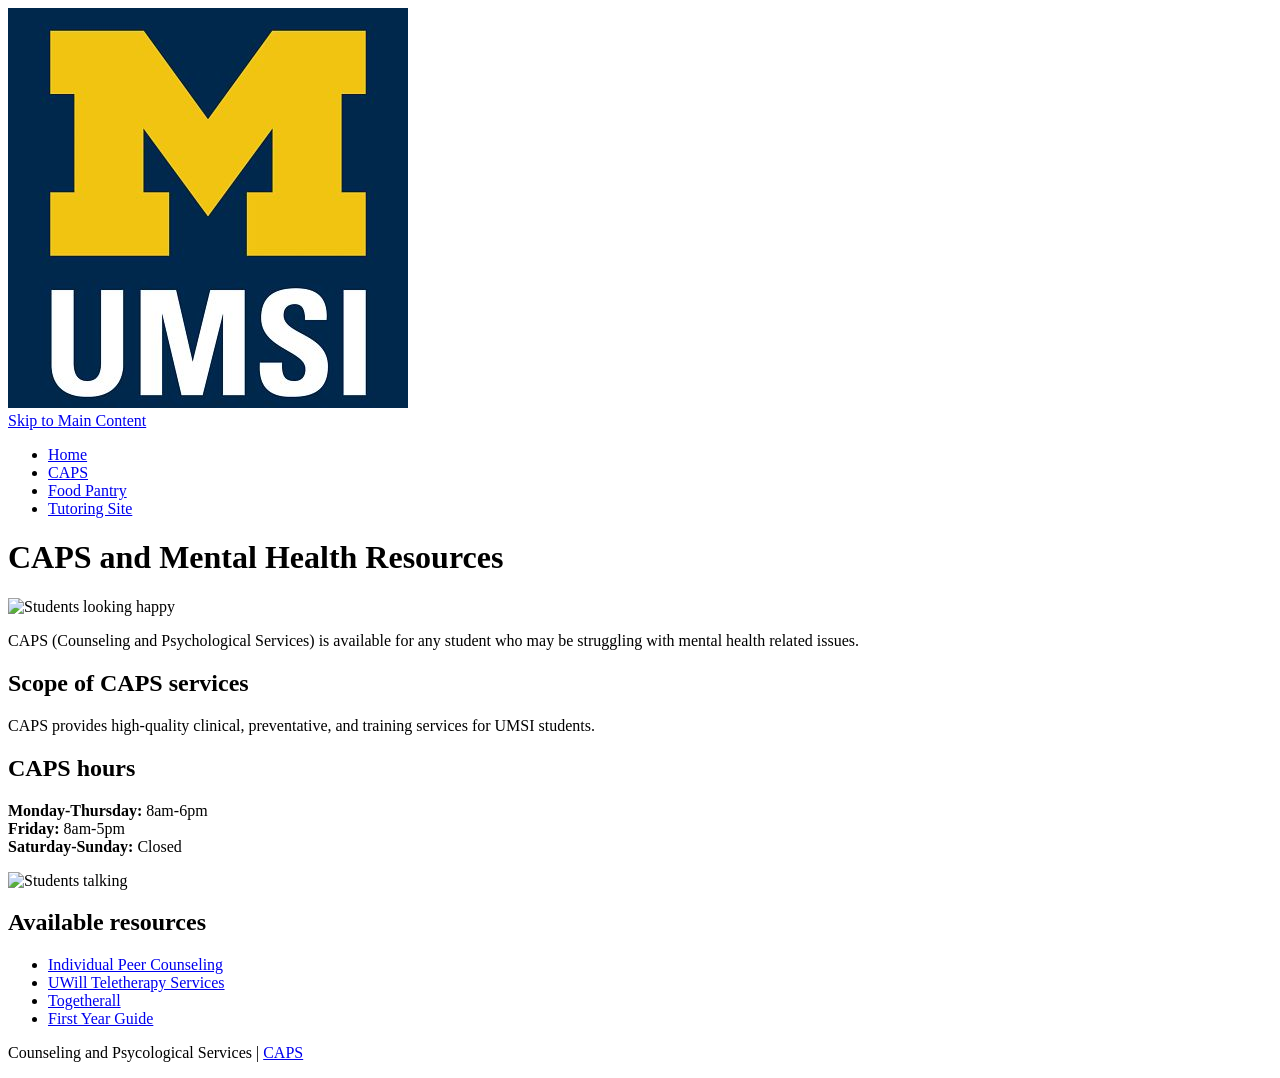
==== caps.html @ 5ced6c65 "New stuff" ====
<!DOCTYPE html>
<html lang="en">
<head>
    <meta charset="UTF-8">
    <meta name="viewport" content="width=device-width, initial-scale=1.0">
    <title>CAPS</title>
</head>
<body>

    <header>
        <img src="images/UMSI_signature_vertical_informal_solidblue.jpg" alt="UMSI Logo"><br>
        <a href = "#main">Skip to Main Content</a>
        <nav>
            <ul>
                <li><a href = "index.html">Home</a></li>
                <li><a href = "caps.html">CAPS</a></li>
                <li><a href = "food_pantry.html">Food Pantry</a></li>
                <li><a href = "tutoring_site.html">Tutoring Site</a></li>
            </ul>
        </nav>
        <h1>CAPS and Mental Health Resources</h1>

    </header>
    <main id="main">
        <div>
            <img src="images/UMSI_MHIClassroom_02202023_18.JPG" width="650px" alt="Students looking happy">
            <p>CAPS (Counseling and Psychological Services) is available for any student who may be struggling with mental health related issues.</p>
        </div>

        <div>
            <h2>Scope of CAPS services</h2>
            <p> 
                CAPS provides high-quality clinical, preventative, and training services for UMSI students.
            </p>
        </div> 

        <div>
            <h2>CAPS hours</h2>
            <p> 
                <b>Monday-Thursday:</b> 8am-6pm <br>
                <b>Friday:</b> 8am-5pm <br>
                <b>Saturday-Sunday:</b> Closed
            </p>
        </div> 
        
        <div>
            <img src="images/MCOMMONS-Artscapade-15.jpg.JPG" width="650px" alt="Students talking">
            <h2>Available resources</h2>
            <ul>
                <li><a href = "https://caps.umich.edu/individual-peer-counseling">Individual Peer Counseling</a></li>
                <li><a href = "https://caps.umich.edu/article/uwill-teletherapy-services">UWill Teletherapy Services</a></li>
                <li><a href = "https://caps.umich.edu/article/togetherall">Togetherall</a></li>
                <li><a href = "https://caps.umich.edu/article/first-year-guide">First Year Guide</a></li>
            </ul>
        </div>  
    </main>
    <footer>
        <p>Counseling and Psycological Services | <a href="https://caps.umich.edu/">CAPS </a></p>
    </footer>
    
</body>

</html>
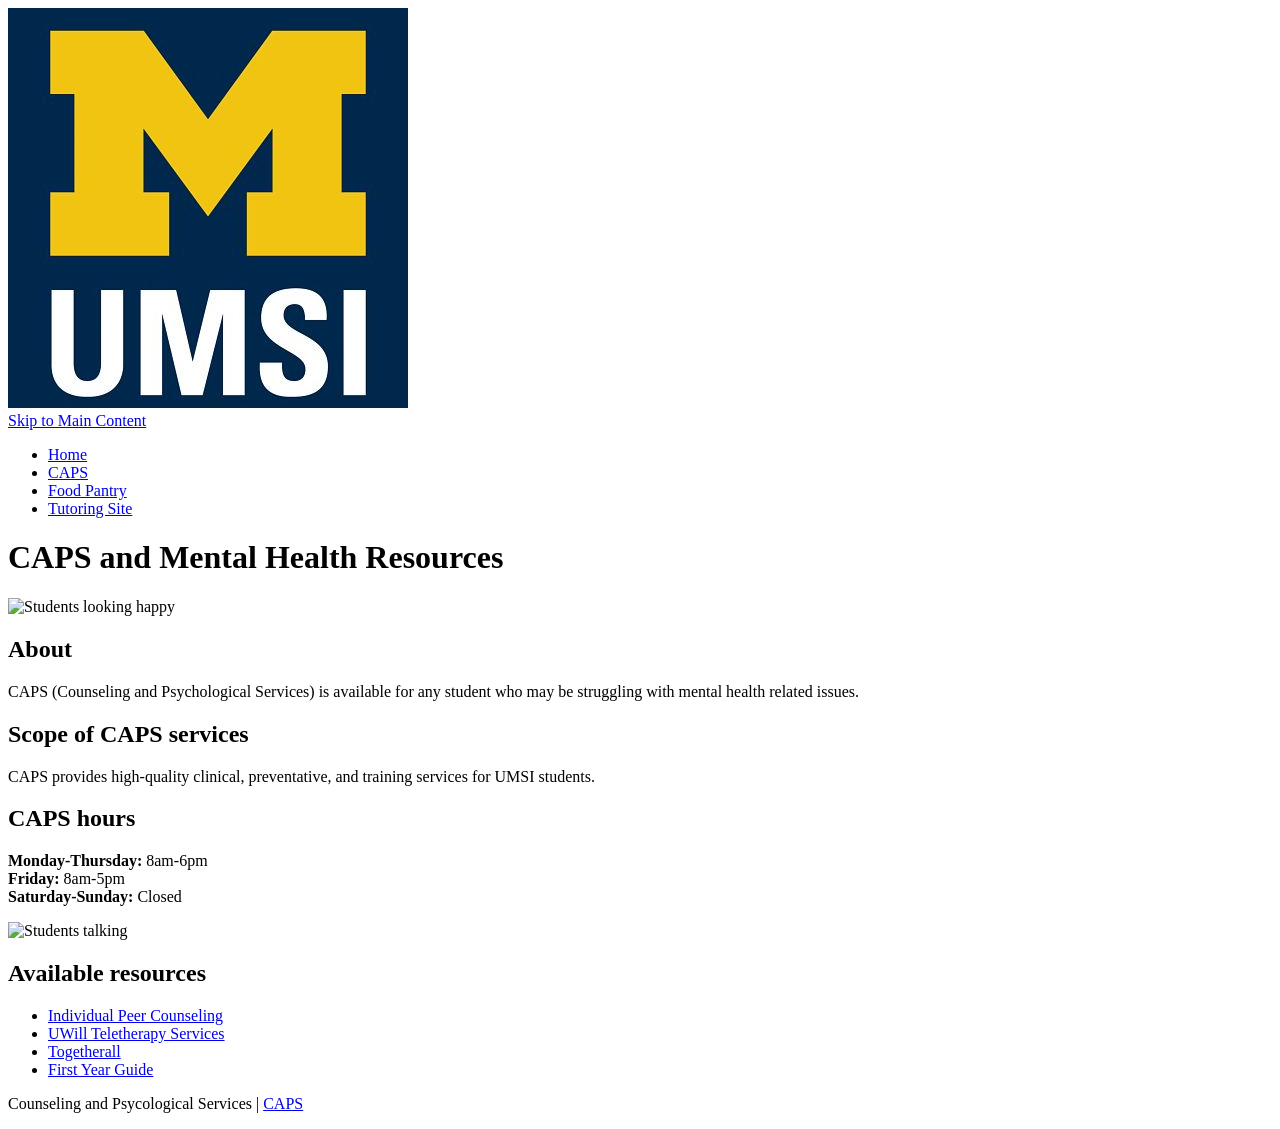
==== commit 3a6ed862: "Finishes" ====
--- a/caps.html
+++ b/caps.html
@@ -24,6 +24,7 @@
     <main id="main">
         <div>
             <img src="images/UMSI_MHIClassroom_02202023_18.JPG" width="650px" alt="Students looking happy">
+            <h2>About</h2>
             <p>CAPS (Counseling and Psychological Services) is available for any student who may be struggling with mental health related issues.</p>
         </div>
 
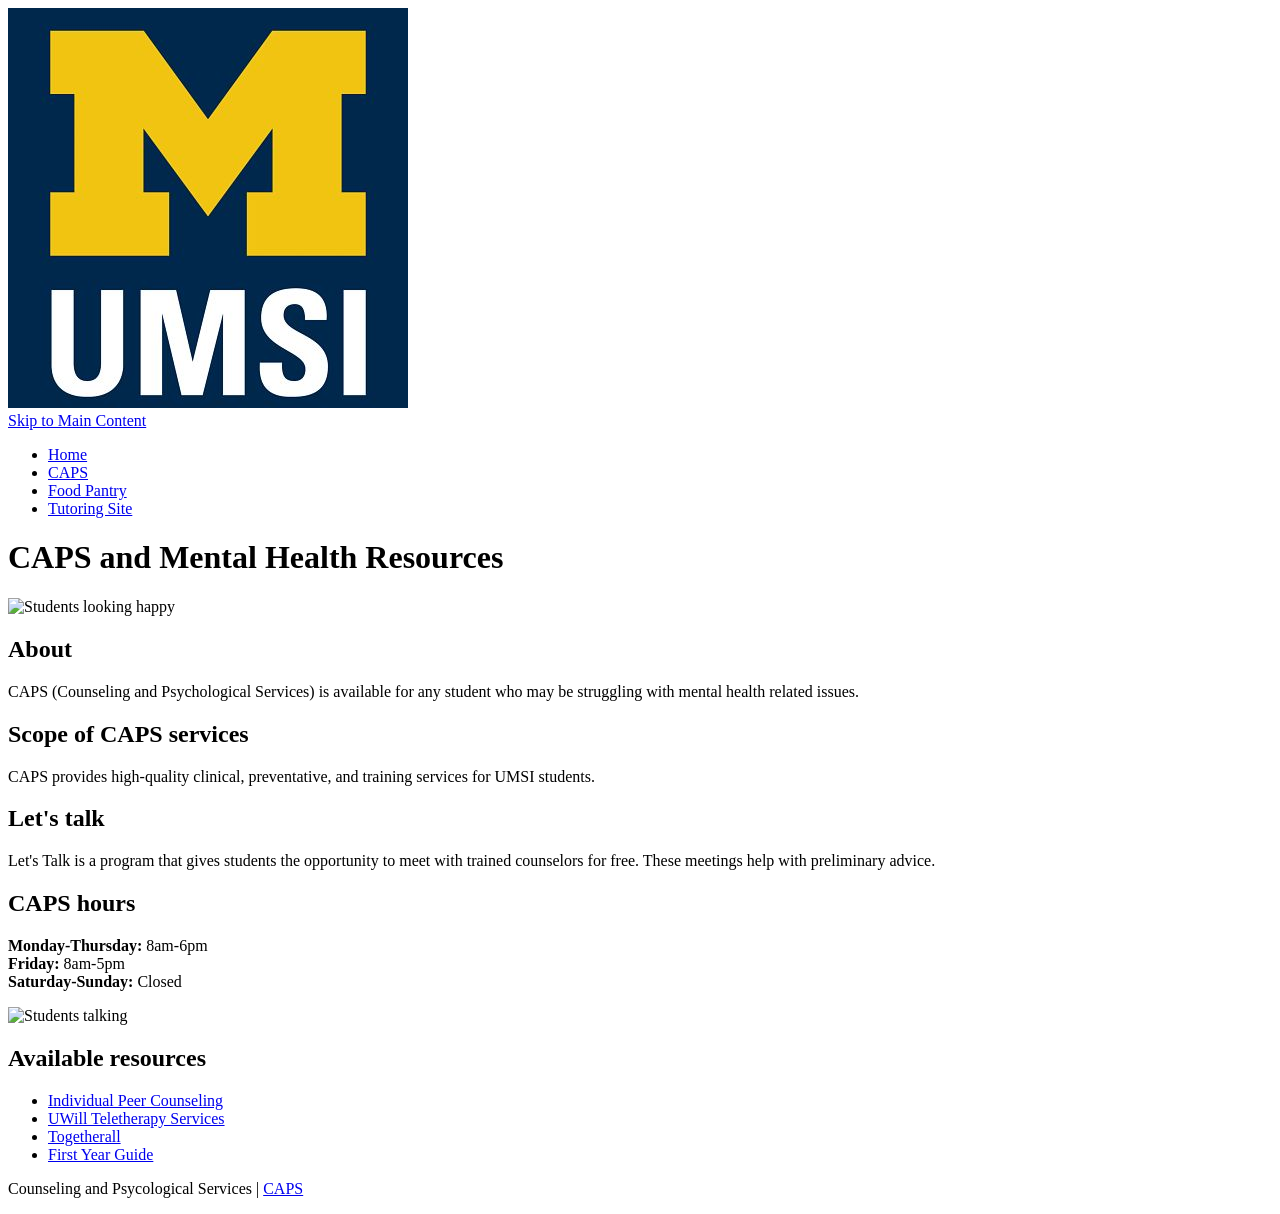
==== commit 8e98df89: "Additions" ====
--- a/caps.html
+++ b/caps.html
@@ -36,6 +36,13 @@
         </div> 
 
         <div>
+            <h2>Let's talk</h2>
+            <p> 
+                Let's Talk is a program that gives students the opportunity to meet with trained counselors for free. These meetings help with preliminary advice.
+            </p>
+        </div> 
+
+        <div>
             <h2>CAPS hours</h2>
             <p> 
                 <b>Monday-Thursday:</b> 8am-6pm <br>
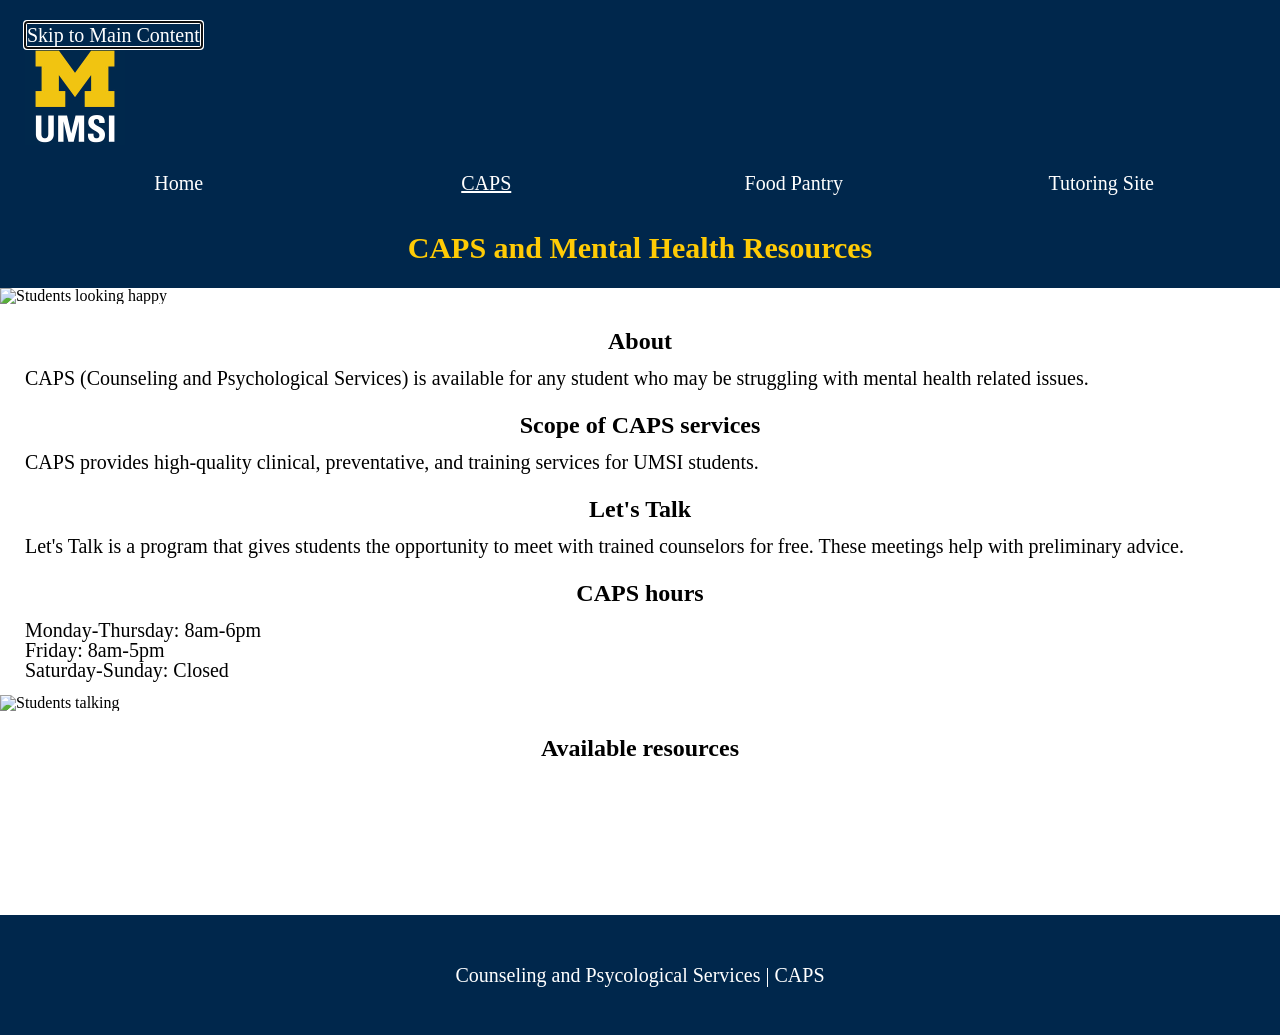
==== commit e3ca47ba: "Mobile for index" ====
--- a/caps.html
+++ b/caps.html
@@ -3,17 +3,19 @@
 <head>
     <meta charset="UTF-8">
     <meta name="viewport" content="width=device-width, initial-scale=1.0">
+    <link rel="stylesheet" href="css/html5reset.css">
+    <link rel="stylesheet" href="css/style.css">
     <title>CAPS</title>
 </head>
 <body>
 
     <header>
-        <img src="images/UMSI_signature_vertical_informal_solidblue.jpg" alt="UMSI Logo"><br>
-        <a href = "#main">Skip to Main Content</a>
+        <div class="skip"><a href="#main" autofocus tabindex="0">Skip to Main Content</a></div>
+        <img id="logo" src="images/UMSI_signature_vertical_informal_solidblue.jpg" alt="UMSI Logo"><br>
         <nav>
-            <ul>
+            <ul id="menu">
                 <li><a href = "index.html">Home</a></li>
-                <li><a href = "caps.html">CAPS</a></li>
+                <li><a href = "caps.html" class="selected">CAPS</a></li>
                 <li><a href = "food_pantry.html">Food Pantry</a></li>
                 <li><a href = "tutoring_site.html">Tutoring Site</a></li>
             </ul>
@@ -36,7 +38,7 @@
         </div> 
 
         <div>
-            <h2>Let's talk</h2>
+            <h2>Let's Talk</h2>
             <p> 
                 Let's Talk is a program that gives students the opportunity to meet with trained counselors for free. These meetings help with preliminary advice.
             </p>
--- a/css/style.css
+++ b/css/style.css
@@ -0,0 +1,162 @@
+p, li {
+    font-size: 20px;
+    margin: 15px;
+    padding-right: 10px;
+    padding-left: 10px;
+    font-family: 'Sans serif';
+}
+
+*:focus {
+    border: 2px solid;
+}
+
+a:link, a:visited, a:hover, a:active{
+    font-size: 20px;
+    color: white;
+    text-align: center;
+}
+
+a {
+    text-decoration: none;
+}
+
+.selected {
+    text-decoration: underline;
+}
+
+.skip a {
+    position: relative;
+    top: -100px
+}
+
+.skip a:focus {
+    top: 0px;
+}
+
+.container {
+    display: grid;
+    color: #00274C;
+    grid-template-columns: 1fr 5fr 1fr;
+
+    align-items: center;
+    justify-content: center;
+    row-gap: 20px;
+}
+
+.imgbox{
+    grid-column-start: 1;
+    grid-column-end: 3;
+    z-index: 0;
+
+    max-height: 600px;
+    overflow: hidden;
+}
+
+.textbox {
+    background-color: rgba(255, 255, 255, .8);
+    grid-column-start: 2;
+    grid-column-end: 2;
+    border: 5px solid #00274C;
+    z-index: 1;
+
+    text-align: center;
+    vertical-align: middle;
+    overflow: hidden;
+    margin: auto;
+    overflow: scroll;
+    max-height: 400px;
+}
+
+header {
+    background-color: #00274C;
+    text-decoration-color: #FFCB05;
+    color: #FFCB05;
+    padding: 25px;
+    margin: 0px;
+    border: 0px;
+}
+
+h1, h2 {
+    font-size: 24px;
+    margin-top: 25px;
+    font-weight: bold;
+    text-align: center;
+}
+
+h1 {
+    font-size: 30px;
+}
+
+h3 {
+    font-size: 20px;
+    text-align: center;
+}
+
+h4 {
+    font-size: 18px;
+    font-weight: bold;
+}
+
+body {
+    margin: 0px;
+    padding: 0px;
+}
+
+#home-text, #home-img {
+    grid-row-start: 1;       
+    grid-row-end: 1;  
+}
+
+#physical-text, #physical-img {
+    grid-row-start: 2;       
+    grid-row-end: 2;  
+}
+
+#mental-text, #mental-img {
+    grid-row-start: 3;       
+    grid-row-end: 3;  
+}
+
+#outside-text, #outside-img {
+    grid-row-start: 4;       
+    grid-row-end: 4;  
+}
+
+#skip {
+    margin: 10px;
+}
+
+#menu {
+    margin-top: 10px;
+    display: grid;
+    grid-template-columns: 1fr 1fr 1fr 1fr;
+    list-style: none;
+}
+
+#menu li {
+    grid-column: span 1;
+    text-align: center;
+}
+
+#health-list {
+    display: grid;
+    grid-template-columns: 1fr 1fr;
+    gap: 20px;
+}
+
+#life-list {
+    display: grid;
+    grid-template-columns: 1fr 1fr;
+    gap: 20px;
+}
+
+#logo {
+    width: 100px;
+}
+
+footer {
+    background-color: #00274C;
+    text-align: center;
+    color: white;
+    padding: 35px;
+}
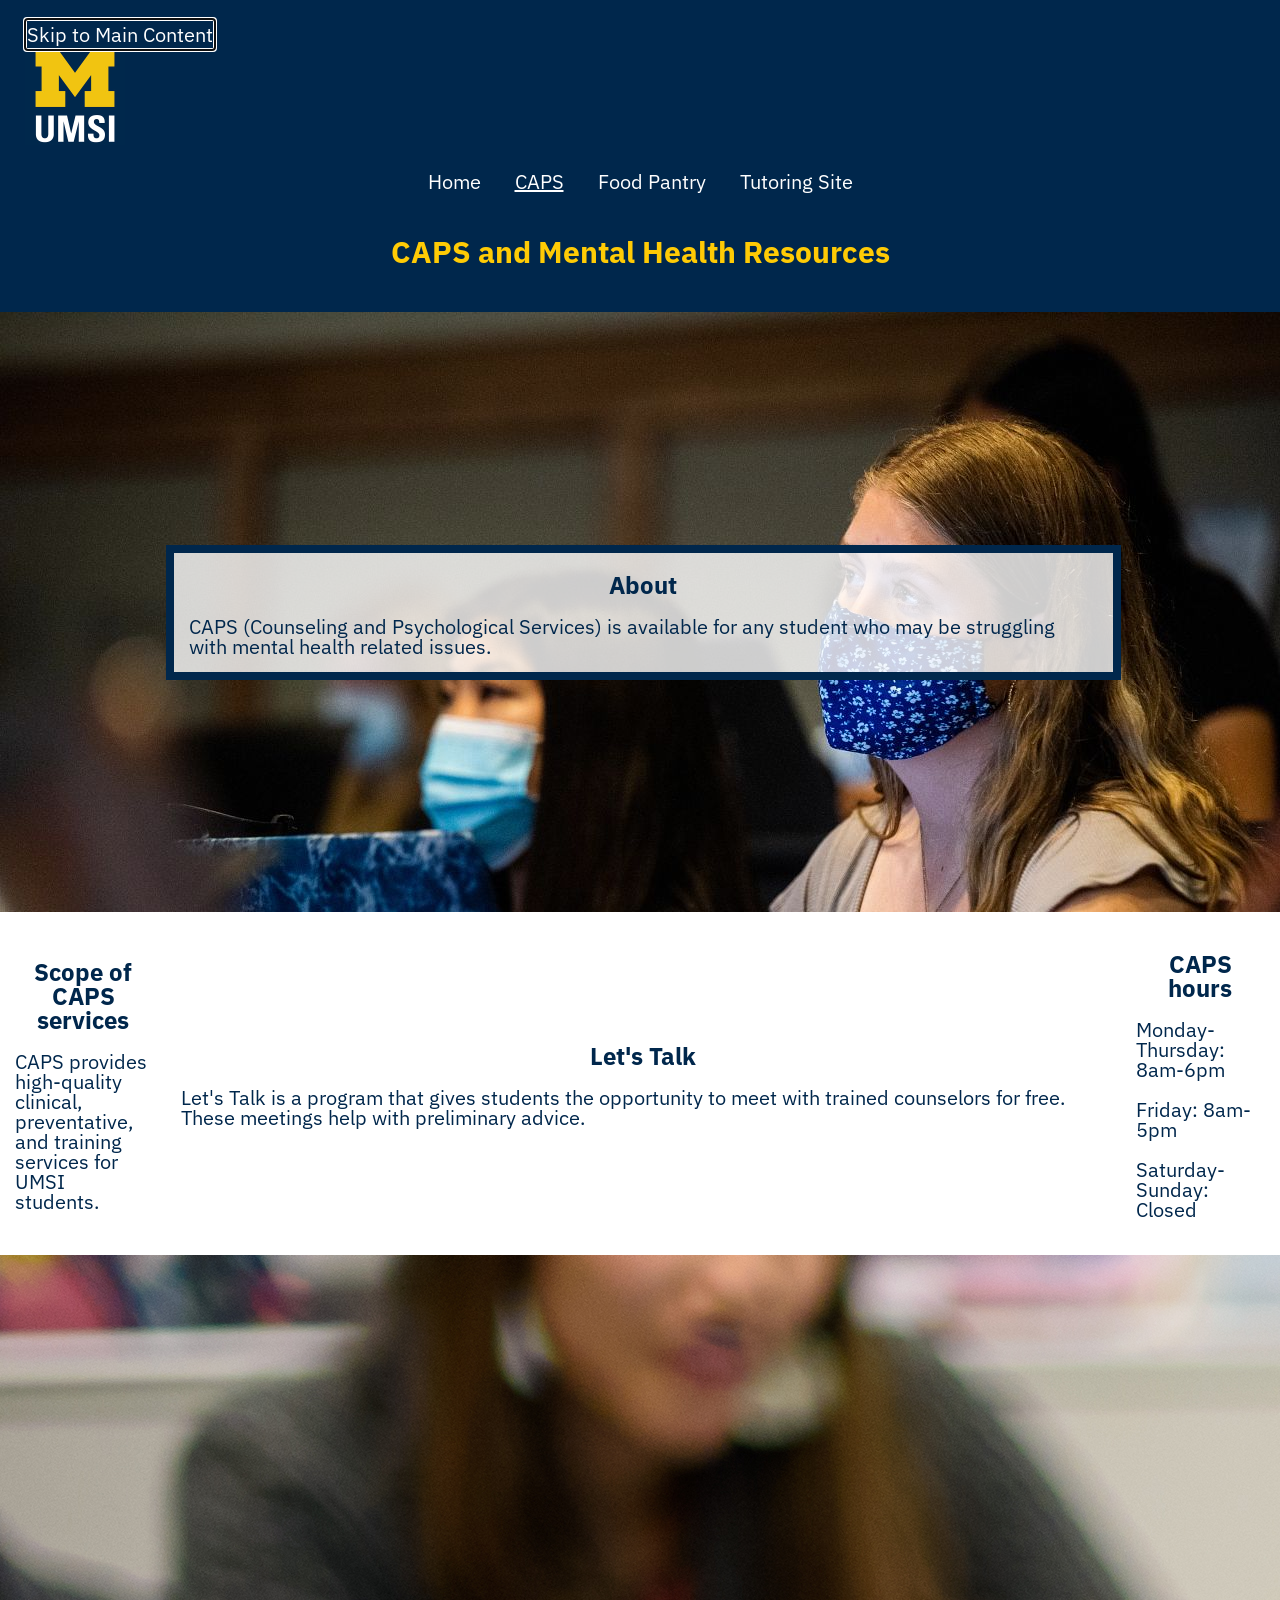
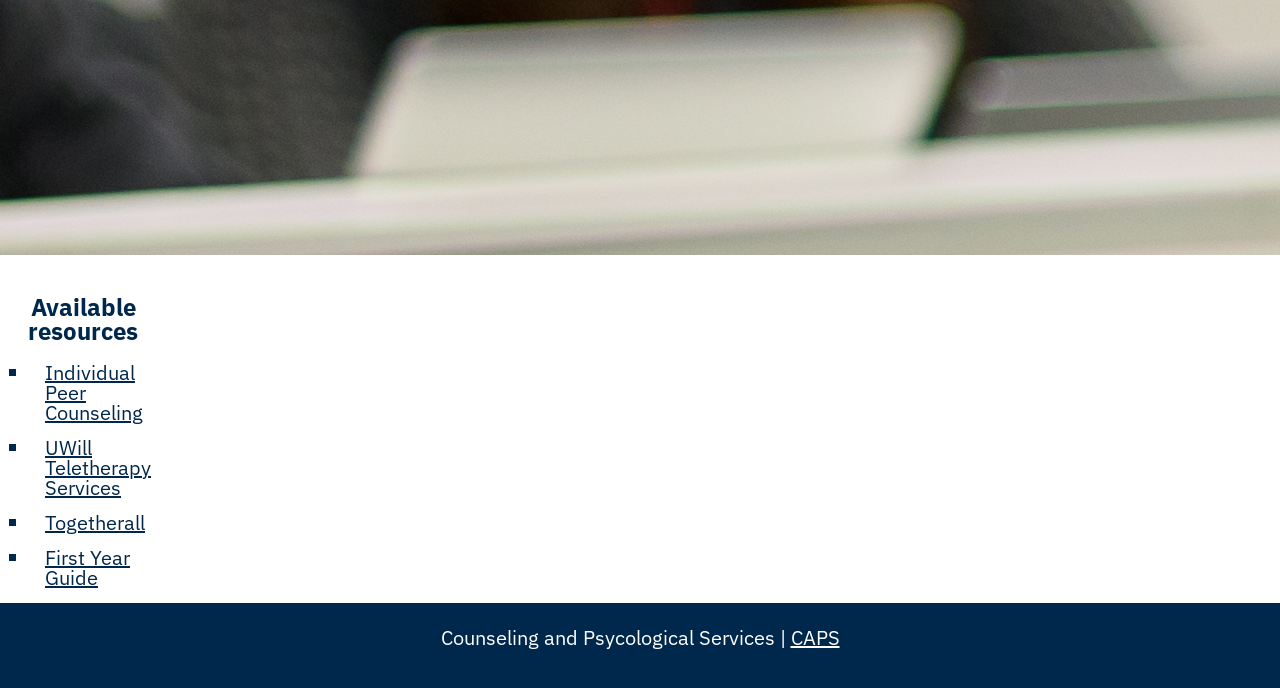
==== commit b2f8142b: "Index page" ====
--- a/caps.html
+++ b/caps.html
@@ -5,10 +5,13 @@
     <meta name="viewport" content="width=device-width, initial-scale=1.0">
     <link rel="stylesheet" href="css/html5reset.css">
     <link rel="stylesheet" href="css/style.css">
+
+    <link rel="preconnect" href="https://fonts.googleapis.com">
+    <link rel="preconnect" href="https://fonts.gstatic.com" crossorigin>
+    <link href="https://fonts.googleapis.com/css2?family=IBM+Plex+Sans:ital,wght@0,100..700;1,100..700&display=swap" rel="stylesheet">
     <title>CAPS</title>
 </head>
 <body>
-
     <header>
         <div class="skip"><a href="#main" autofocus tabindex="0">Skip to Main Content</a></div>
         <img id="logo" src="images/UMSI_signature_vertical_informal_solidblue.jpg" alt="UMSI Logo"><br>
@@ -24,45 +27,52 @@
 
     </header>
     <main id="main">
-        <div>
-            <img src="images/UMSI_MHIClassroom_02202023_18.JPG" width="650px" alt="Students looking happy">
-            <h2>About</h2>
-            <p>CAPS (Counseling and Psychological Services) is available for any student who may be struggling with mental health related issues.</p>
+        <div class="container">
+            <div class="row-1 textbox">
+                <h2>About</h2>
+                <p>CAPS (Counseling and Psychological Services) is available for any student who may be struggling with mental health related issues.</p>
+            </div>
+            <div class="row-1 imgbox">
+                <img src="images/UMSI_SI311_10132021_017.jpg" alt="Student wearing a mask, focusing on class">"
+            </div>
+
+            <div>
+                <h2>Scope of CAPS services</h2>
+                <p> 
+                    CAPS provides high-quality clinical, preventative, and training services for UMSI students.
+                </p>
+            </div> 
+
+            <div>
+                <h2>Let's Talk</h2>
+                <p> 
+                    Let's Talk is a program that gives students the opportunity to meet with trained counselors for free. These meetings help with preliminary advice.
+                </p>
+            </div> 
+
+            <div>
+                <h2>CAPS hours</h2>
+                <p> 
+                    Monday-Thursday: 8am-6pm <br> <br>
+                    Friday: 8am-5pm <br> <br>
+                    Saturday-Sunday: Closed
+                </p>
+            </div> 
+
+            <div class="imgbox">
+                <img src="images/UMSI_SI662_MHI_CLASSROOM_02.jpg" alt="Students collaborating in class">
+            </div>
+        
+            <div>
+                <h2>Available resources</h2>
+                <ul>
+                    <li><a href = "https://caps.umich.edu/individual-peer-counseling">Individual Peer Counseling</a></li>
+                    <li><a href = "https://caps.umich.edu/article/uwill-teletherapy-services">UWill Teletherapy Services</a></li>
+                    <li><a href = "https://caps.umich.edu/article/togetherall">Togetherall</a></li>
+                    <li><a href = "https://caps.umich.edu/article/first-year-guide">First Year Guide</a></li>
+                </ul>
+            </div> 
         </div>
-
-        <div>
-            <h2>Scope of CAPS services</h2>
-            <p> 
-                CAPS provides high-quality clinical, preventative, and training services for UMSI students.
-            </p>
-        </div> 
-
-        <div>
-            <h2>Let's Talk</h2>
-            <p> 
-                Let's Talk is a program that gives students the opportunity to meet with trained counselors for free. These meetings help with preliminary advice.
-            </p>
-        </div> 
-
-        <div>
-            <h2>CAPS hours</h2>
-            <p> 
-                <b>Monday-Thursday:</b> 8am-6pm <br>
-                <b>Friday:</b> 8am-5pm <br>
-                <b>Saturday-Sunday:</b> Closed
-            </p>
-        </div> 
-        
-        <div>
-            <img src="images/MCOMMONS-Artscapade-15.jpg.JPG" width="650px" alt="Students talking">
-            <h2>Available resources</h2>
-            <ul>
-                <li><a href = "https://caps.umich.edu/individual-peer-counseling">Individual Peer Counseling</a></li>
-                <li><a href = "https://caps.umich.edu/article/uwill-teletherapy-services">UWill Teletherapy Services</a></li>
-                <li><a href = "https://caps.umich.edu/article/togetherall">Togetherall</a></li>
-                <li><a href = "https://caps.umich.edu/article/first-year-guide">First Year Guide</a></li>
-            </ul>
-        </div>  
     </main>
     <footer>
         <p>Counseling and Psycological Services | <a href="https://caps.umich.edu/">CAPS </a></p>
--- a/css/style.css
+++ b/css/style.css
@@ -1,162 +1,159 @@
-p, li {
-    font-size: 20px;
-    margin: 15px;
-    padding-right: 10px;
-    padding-left: 10px;
-    font-family: 'Sans serif';
+html {
+    scroll-behavior: smooth;
 }
 
 *:focus {
     border: 2px solid;
 }
 
+main ul {
+    list-style: square;
+    margin-left: 30px;
+}
 a:link, a:visited, a:hover, a:active{
+    color: #00274C;
+}
+
+header a:link, header a:visited, header a:hover, header a:active{
+    color: white;
+}
+footer a:link, footer a:visited, footer a:hover, footer a:active{
+    color: white;
+}
+
+*{
+    font-family: "IBM Plex Sans", sans-serif;
+}
+
+a {
     font-size: 20px;
-    color: white;
     text-align: center;
 }
 
-a {
+header a {
     text-decoration: none;
 }
-
-.selected {
+header .selected {
     text-decoration: underline;
 }
-
 .skip a {
     position: relative;
     top: -100px
 }
-
 .skip a:focus {
     top: 0px;
 }
-
 .container {
     display: grid;
     color: #00274C;
-    grid-template-columns: 1fr 5fr 1fr;
+    grid-template-columns: 1fr 6fr 1fr;
 
     align-items: center;
     justify-content: center;
     row-gap: 20px;
 }
-
 .imgbox{
     grid-column-start: 1;
-    grid-column-end: 3;
+    grid-column-end: 4;
+    max-height: 600px;
     z-index: 0;
-
-    max-height: 600px;
     overflow: hidden;
 }
-
 .textbox {
     background-color: rgba(255, 255, 255, .8);
     grid-column-start: 2;
     grid-column-end: 2;
-    border: 5px solid #00274C;
+    border: 8px solid #00274C;
+    max-height: 400px;
     z-index: 1;
 
-    text-align: center;
+    text-align: left;
     vertical-align: middle;
-    overflow: hidden;
+    overflow: scroll;
     margin: auto;
-    overflow: scroll;
-    max-height: 400px;
+}
+
+p, li {
+    font-size: 20px;
+    padding: 15px;
+    padding-top: 0px;
+}
+
+.textbox li {
+    text-align: left;
 }
 
 header {
     background-color: #00274C;
     text-decoration-color: #FFCB05;
+    font-family: "IBM Plex Sans", sans-serif;
     color: #FFCB05;
     padding: 25px;
     margin: 0px;
     border: 0px;
 }
-
 h1, h2 {
     font-size: 24px;
-    margin-top: 25px;
+    padding: 20px;
     font-weight: bold;
     text-align: center;
 }
-
 h1 {
     font-size: 30px;
 }
-
 h3 {
     font-size: 20px;
     text-align: center;
 }
-
 h4 {
-    font-size: 18px;
+    font-size: 20px;
+    padding: 15px;
     font-weight: bold;
 }
-
-body {
-    margin: 0px;
-    padding: 0px;
-}
-
-#home-text, #home-img {
+.row-1 {
     grid-row-start: 1;       
     grid-row-end: 1;  
 }
-
-#physical-text, #physical-img {
+.row-2  {
     grid-row-start: 2;       
     grid-row-end: 2;  
 }
-
-#mental-text, #mental-img {
+.row-3  {
     grid-row-start: 3;       
     grid-row-end: 3;  
 }
-
-#outside-text, #outside-img {
+.row-4 {
     grid-row-start: 4;       
     grid-row-end: 4;  
 }
-
-#skip {
-    margin: 10px;
-}
-
-#menu {
-    margin-top: 10px;
-    display: grid;
-    grid-template-columns: 1fr 1fr 1fr 1fr;
-    list-style: none;
-}
-
-#menu li {
-    grid-column: span 1;
+nav {
+    margin-top: 25px;
+    margin-bottom: 25px;
     text-align: center;
 }
-
-#health-list {
-    display: grid;
-    grid-template-columns: 1fr 1fr;
-    gap: 20px;
+nav li {
+    display: inline;
+    list-style: none;
+    text-align: center;
+    margin: auto;
 }
-
-#life-list {
-    display: grid;
-    grid-template-columns: 1fr 1fr;
-    gap: 20px;
-}
-
 #logo {
     width: 100px;
 }
-
+body{
+    margin: 0;
+    padding: 0;
+}
 footer {
     background-color: #00274C;
+    font-family: "IBM Plex Sans", sans-serif;
     text-align: center;
     color: white;
-    padding: 35px;
+    padding: 25px;
+}
+
+@media screen and (prefers-reduced-motion: reduce){
+    html{
+        scroll-behavior: auto;
+    }
 }
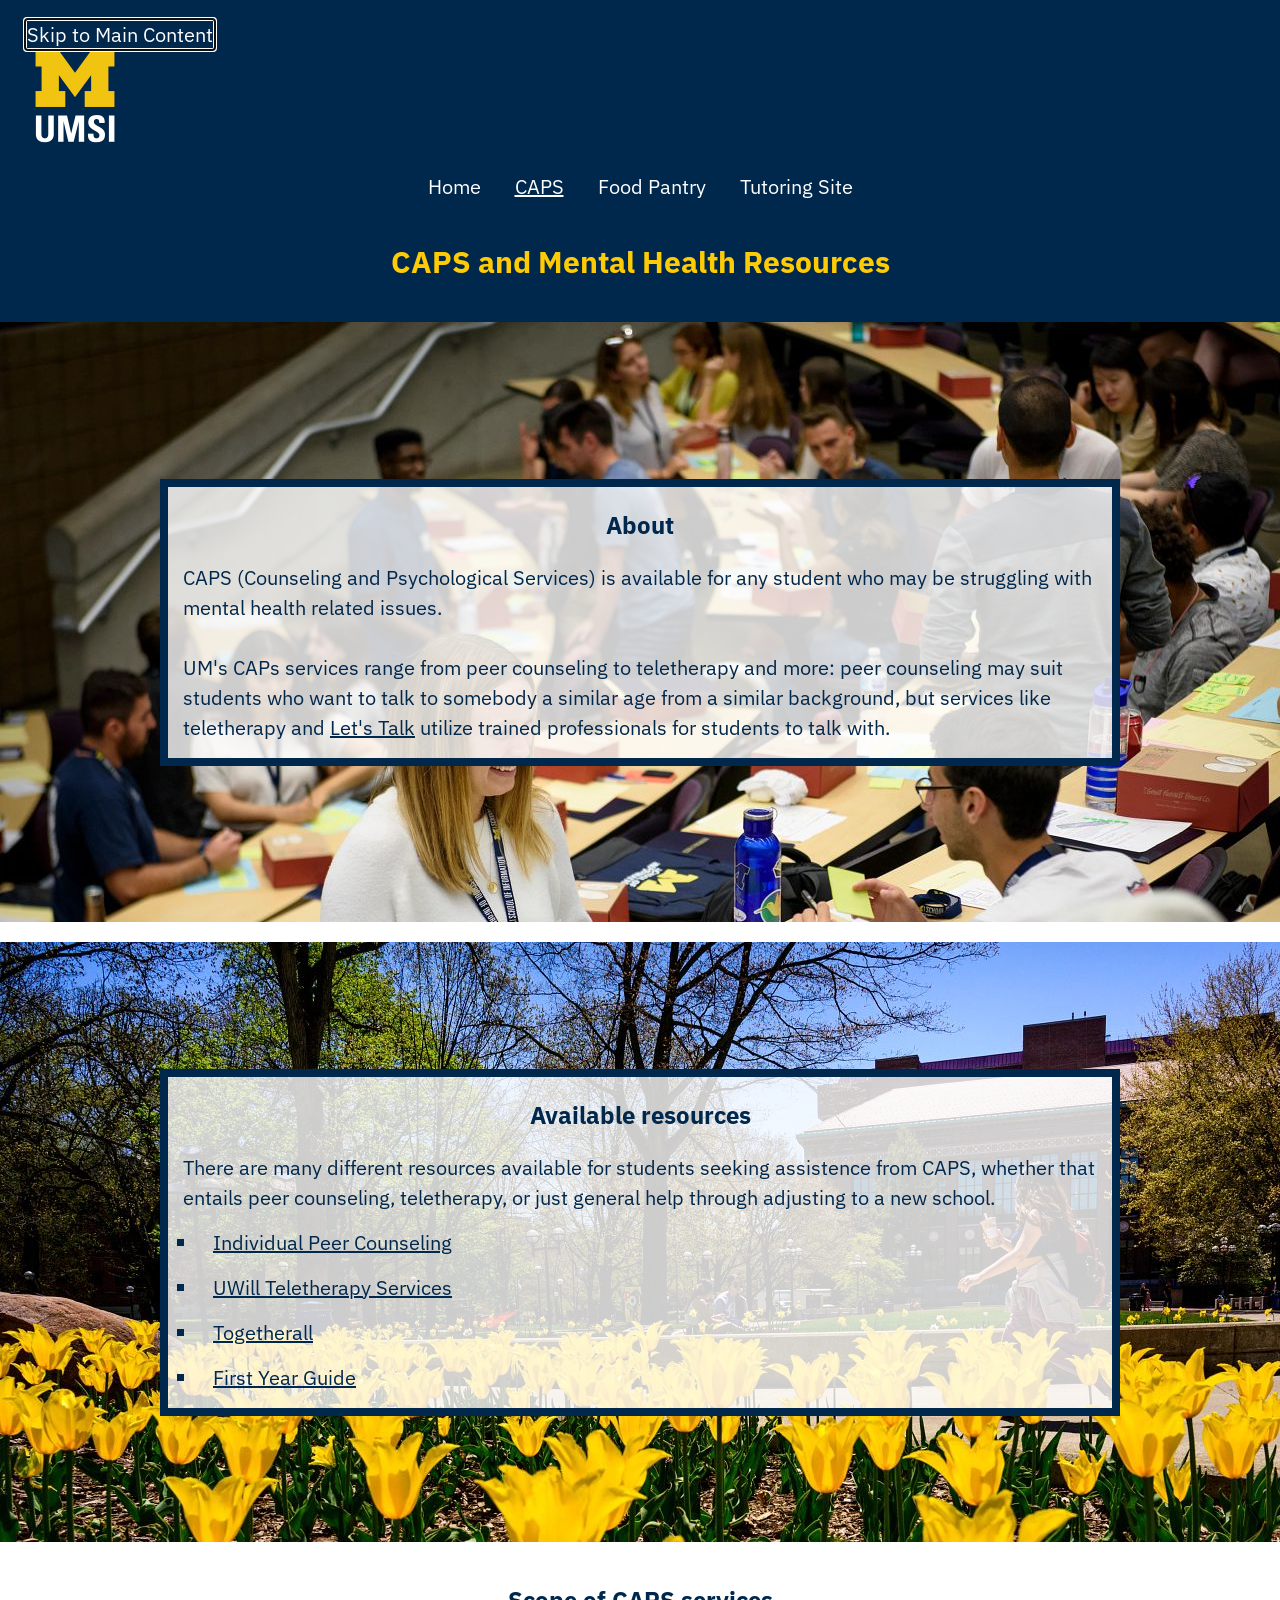
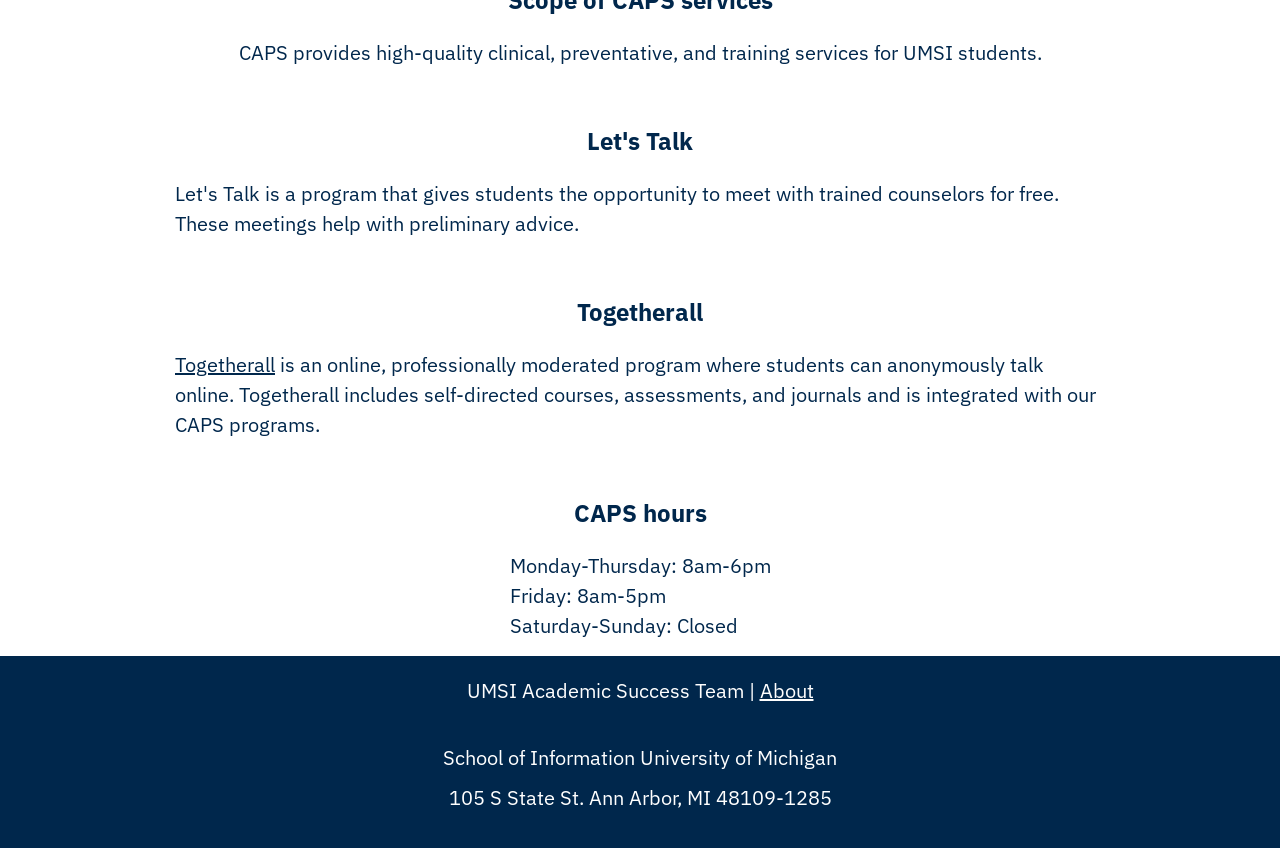
==== commit 019ed19b: "Changes!" ====
--- a/caps.html
+++ b/caps.html
@@ -30,41 +30,21 @@
         <div class="container">
             <div class="row-1 textbox">
                 <h2>About</h2>
-                <p>CAPS (Counseling and Psychological Services) is available for any student who may be struggling with mental health related issues.</p>
+                <p>CAPS (Counseling and Psychological Services) is available for any student who may be struggling with mental health related issues. <br><br> UM's CAPs services range from peer counseling to teletherapy and more: peer counseling may suit students who want to talk to somebody a similar age from a similar background, but services like teletherapy and <a href="#lets-talk">Let's Talk</a> utilize trained professionals for students to talk with.</p>
             </div>
             <div class="row-1 imgbox">
-                <img src="images/UMSI_SI311_10132021_017.jpg" alt="Student wearing a mask, focusing on class">"
+                <img src="images/UMSI_Orientation_2019_14.jpg" alt="Classroom of students at orientation">
             </div>
 
-            <div>
-                <h2>Scope of CAPS services</h2>
-                <p> 
-                    CAPS provides high-quality clinical, preventative, and training services for UMSI students.
-                </p>
-            </div> 
-
-            <div>
-                <h2>Let's Talk</h2>
-                <p> 
-                    Let's Talk is a program that gives students the opportunity to meet with trained counselors for free. These meetings help with preliminary advice.
-                </p>
-            </div> 
-
-            <div>
-                <h2>CAPS hours</h2>
-                <p> 
-                    Monday-Thursday: 8am-6pm <br> <br>
-                    Friday: 8am-5pm <br> <br>
-                    Saturday-Sunday: Closed
-                </p>
-            </div> 
-
-            <div class="imgbox">
-                <img src="images/UMSI_SI662_MHI_CLASSROOM_02.jpg" alt="Students collaborating in class">
+            <div class="row-2 imgbox">
+                <img src="images/UMSI_Spring_2022_08.jpg" alt="A field of yellow flowers">
             </div>
         
-            <div>
+            <div class="row-2 textbox">
                 <h2>Available resources</h2>
+                <p> There are many different resources available for students seeking assistence from CAPS, whether that entails peer counseling, teletherapy,
+                    or just general help through adjusting to a new school.
+                </p>
                 <ul>
                     <li><a href = "https://caps.umich.edu/individual-peer-counseling">Individual Peer Counseling</a></li>
                     <li><a href = "https://caps.umich.edu/article/uwill-teletherapy-services">UWill Teletherapy Services</a></li>
@@ -72,12 +52,44 @@
                     <li><a href = "https://caps.umich.edu/article/first-year-guide">First Year Guide</a></li>
                 </ul>
             </div> 
+
+            <div class="row-3 textbox-full">
+                <h2>Scope of CAPS services</h2>
+                <p> 
+                    CAPS provides high-quality clinical, preventative, and training services for UMSI students.
+                </p>
+            </div> 
+
+            <div id="lets-talk" class="row-4 textbox-full">
+                <h2>Let's Talk</h2>
+                <p> 
+                    Let's Talk is a program that gives students the opportunity to meet with trained counselors for free. These meetings help with preliminary advice.
+                </p>
+            </div> 
+
+            <div class="row-5 textbox-full">
+                <h2>Togetherall</h2>
+                <p> 
+                    <a href = "https://caps.umich.edu/article/togetherall">Togetherall</a> is an online, professionally moderated program where students can anonymously talk online. Togetherall includes self-directed courses, assessments, and journals and is integrated with our CAPS programs.
+                </p>
+            </div> 
+
+            <div class="row-6 textbox-full">
+                <h2>CAPS hours</h2>
+                <p> 
+                    Monday-Thursday: 8am-6pm <br> 
+                    Friday: 8am-5pm <br>
+                    Saturday-Sunday: Closed <br>
+                </p>
+            </div> 
         </div>
     </main>
     <footer>
-        <p>Counseling and Psycological Services | <a href="https://caps.umich.edu/">CAPS </a></p>
+        <p>UMSI Academic Success Team | <a href="https://www.si.umich.edu/student-experience/academic-success/about-academic-programs-and-student-life-team" tabindex="5">About </a></p> <br> <br>
+        <p>School of Information University of Michigan <br> <br>
+            105 S State St. Ann Arbor, MI 48109-1285
+        </p>
     </footer>
-    
 </body>
 
 </html>
--- a/css/style.css
+++ b/css/style.css
@@ -23,6 +23,7 @@
 
 *{
     font-family: "IBM Plex Sans", sans-serif;
+    line-height: 1.5;
 }
 
 a {
@@ -70,6 +71,16 @@
     text-align: left;
     vertical-align: middle;
     overflow: scroll;
+}
+
+.textbox-full {
+    grid-column-start: 2;
+    grid-column-end: 2;
+    max-height: 600px;
+
+    text-align: left;
+    vertical-align: middle;
+    overflow: hidden;
     margin: auto;
 }
 
@@ -126,10 +137,19 @@
     grid-row-start: 4;       
     grid-row-end: 4;  
 }
+.row-5 {
+    grid-row-start: 5;       
+    grid-row-end: 5;  
+}
+.row-6 {
+    grid-row-start: 6;       
+    grid-row-end: 6;  
+}
 nav {
     margin-top: 25px;
     margin-bottom: 25px;
     text-align: center;
+    line-height: 1.5;
 }
 nav li {
     display: inline;
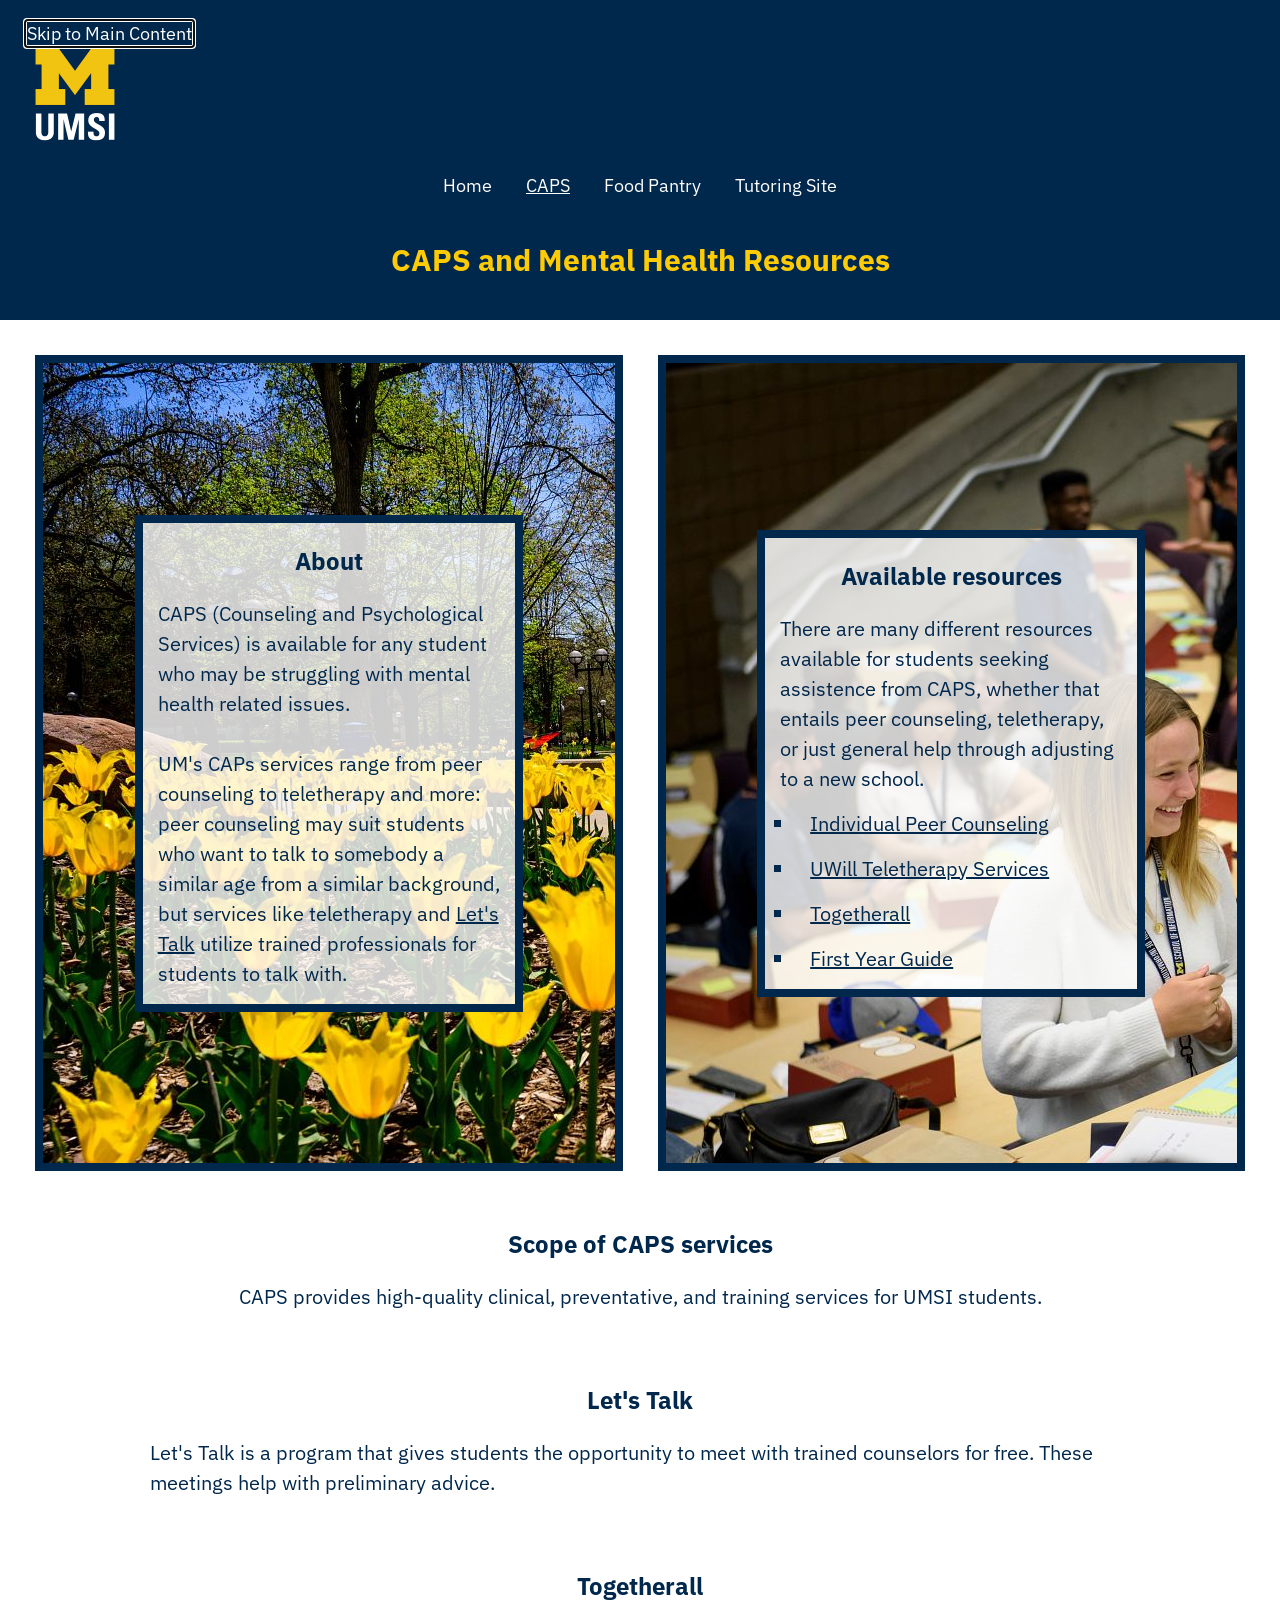
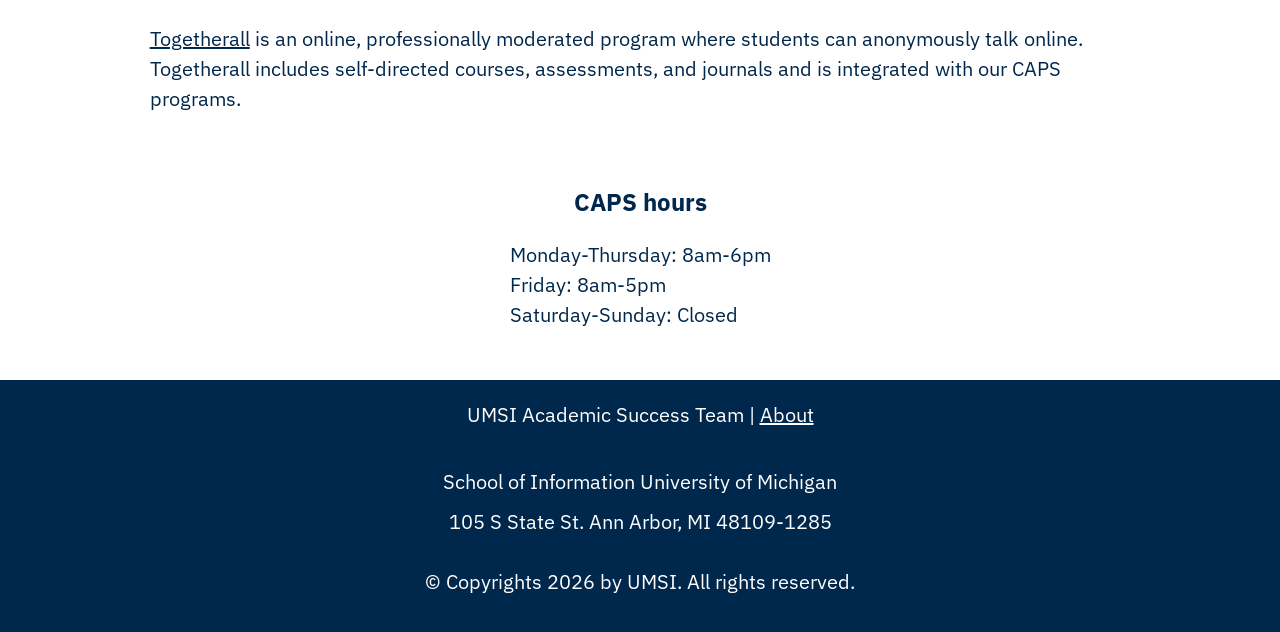
==== commit 614a0d13: "Changes" ====
--- a/caps.html
+++ b/caps.html
@@ -36,10 +36,6 @@
                 <img src="images/UMSI_Orientation_2019_14.jpg" alt="Classroom of students at orientation">
             </div>
 
-            <div class="row-2 imgbox">
-                <img src="images/UMSI_Spring_2022_08.jpg" alt="A field of yellow flowers">
-            </div>
-        
             <div class="row-2 textbox">
                 <h2>Available resources</h2>
                 <p> There are many different resources available for students seeking assistence from CAPS, whether that entails peer counseling, teletherapy,
@@ -53,6 +49,10 @@
                 </ul>
             </div> 
 
+            <div class="row-2 imgbox">
+                <img src="images/UMSI_Spring_2022_08.jpg" alt="A field of yellow flowers">
+            </div>
+
             <div class="row-3 textbox-full">
                 <h2>Scope of CAPS services</h2>
                 <p> 
@@ -60,21 +60,21 @@
                 </p>
             </div> 
 
-            <div id="lets-talk" class="row-4 textbox-full">
+            <div id="lets-talk" class="textbox-full">
                 <h2>Let's Talk</h2>
                 <p> 
                     Let's Talk is a program that gives students the opportunity to meet with trained counselors for free. These meetings help with preliminary advice.
                 </p>
             </div> 
 
-            <div class="row-5 textbox-full">
+            <div class="textbox-full">
                 <h2>Togetherall</h2>
                 <p> 
                     <a href = "https://caps.umich.edu/article/togetherall">Togetherall</a> is an online, professionally moderated program where students can anonymously talk online. Togetherall includes self-directed courses, assessments, and journals and is integrated with our CAPS programs.
                 </p>
             </div> 
 
-            <div class="row-6 textbox-full">
+            <div class="textbox-full">
                 <h2>CAPS hours</h2>
                 <p> 
                     Monday-Thursday: 8am-6pm <br> 
@@ -85,11 +85,17 @@
         </div>
     </main>
     <footer>
-        <p>UMSI Academic Success Team | <a href="https://www.si.umich.edu/student-experience/academic-success/about-academic-programs-and-student-life-team" tabindex="5">About </a></p> <br> <br>
+        <p>UMSI Academic Success Team | <a href="https://www.si.umich.edu/student-experience/academic-success/about-academic-programs-and-student-life-team">About </a></p> <br> <br>
         <p>School of Information University of Michigan <br> <br>
-            105 S State St. Ann Arbor, MI 48109-1285
+            105 S State St. Ann Arbor, MI 48109-1285 <br> <br> <br>
+
+            © Copyrights <span id="year"></span> by UMSI. All rights reserved.
         </p>
     </footer>
+
+    <script>
+        document.getElementById("year").innerHTML = new Date().getFullYear();
+    </script>
 </body>
 
 </html>
--- a/css/style.css
+++ b/css/style.css
@@ -32,6 +32,7 @@
 }
 
 header a {
+    font-size: 18px;
     text-decoration: none;
 }
 header .selected {
@@ -76,7 +77,7 @@
 .textbox-full {
     grid-column-start: 2;
     grid-column-end: 2;
-    max-height: 600px;
+    max-height: 750px;
 
     text-align: left;
     vertical-align: middle;
@@ -84,6 +85,10 @@
     margin: auto;
 }
 
+.errtext {
+    text-align: center;
+}
+
 p, li {
     font-size: 20px;
     padding: 15px;
@@ -92,6 +97,29 @@
 
 .textbox li {
     text-align: left;
+}
+
+label {
+    margin: 2.5%;
+}
+
+input, textarea {
+    width: 95%;
+    border: 2px solid #00274C;
+    margin: 2.5%;
+}
+
+button {
+    background-color: #00274C;
+    width: 30%;
+    margin-right: 35%;
+    margin-left: 35%;
+    height: 35px;
+    color: white;
+}
+
+form {
+    padding-bottom: 35px;
 }
 
 header {
@@ -114,10 +142,6 @@
 }
 h3 {
     font-size: 20px;
-    text-align: center;
-}
-h4 {
-    font-size: 20px;
     padding: 15px;
     font-weight: bold;
 }
@@ -176,4 +200,82 @@
     html{
         scroll-behavior: auto;
     }
+}
+
+@media screen and (min-width: 750px) {
+    /* Make two columns! */
+    .container {
+        grid-template-columns: 1fr 6fr 1fr 1fr 6fr 1fr;
+        gap: 35px;
+        margin: 35px;
+    }
+    .row-2  {
+        grid-row-start: 1;       
+        grid-row-end: 1;  
+    }
+    .row-3 {
+        grid-row-start: 2;       
+        grid-row-end: 2;  
+    }
+    .row-4 {
+        grid-row-start: 2;       
+        grid-row-end: 2;  
+    }
+    .row-5 {
+        grid-row-start: 3;       
+        grid-row-end: 3;  
+    }
+    .row-6 {
+        grid-row-start: 3;       
+        grid-row-end: 3;  
+    }
+
+    .imgbox {
+        border: 8px solid #00274C;
+    }
+
+    .imgbox:nth-child(4n) {
+        grid-column-start: 1;
+        grid-column-end: 4;
+    }
+
+    .textbox:nth-child(4n + 1) {
+        grid-column-start: 2;
+        grid-column-end: 3;
+    }
+
+    .imgbox:nth-child(4n + 2) {
+        grid-column-start: 4;
+        grid-column-end: 7;
+    }
+
+    .textbox:nth-child(4n + 3) {
+        grid-column-start: 5;
+        grid-column-end: 6;
+    }
+
+    .textbox-full {
+        grid-column-start: 2;
+        grid-column-end: 6;
+    }
+
+    .imgbox {
+        max-height: 800px;
+    }
+    
+    .textbox {
+        max-height: 600px;
+    }
+    
+    /*
+    .textbox-full {
+        grid-column-start: 2;
+        grid-column-end: 2;
+        max-height: 750px;
+    
+        text-align: left;
+        vertical-align: middle;
+        overflow: hidden;
+        margin: auto;
+    }*/
 }
